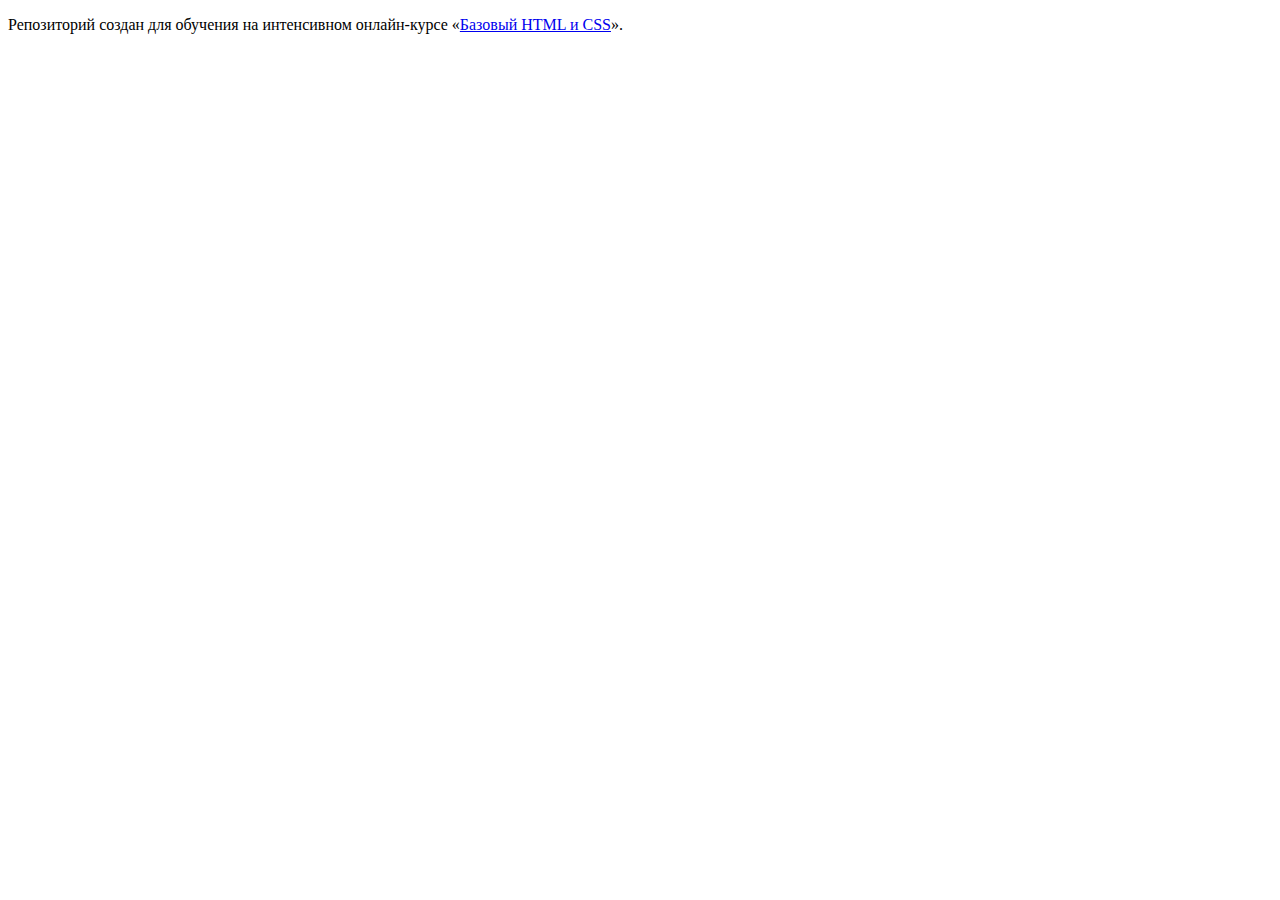
==== index.html @ 94be3153 ":hatching_chick:" ====
<!DOCTYPE html>
<html lang="ru">
  <head>
    <meta charset="utf-8">
    <title>HTML Academy: Барбершоп</title>
  </head>
  <body>

    <p>Репозиторий создан для обучения на интенсивном онлайн‑курсе «<a href="https://htmlacademy.ru/intensive">Базовый HTML и CSS</a>».</p>

  </body>
</html>
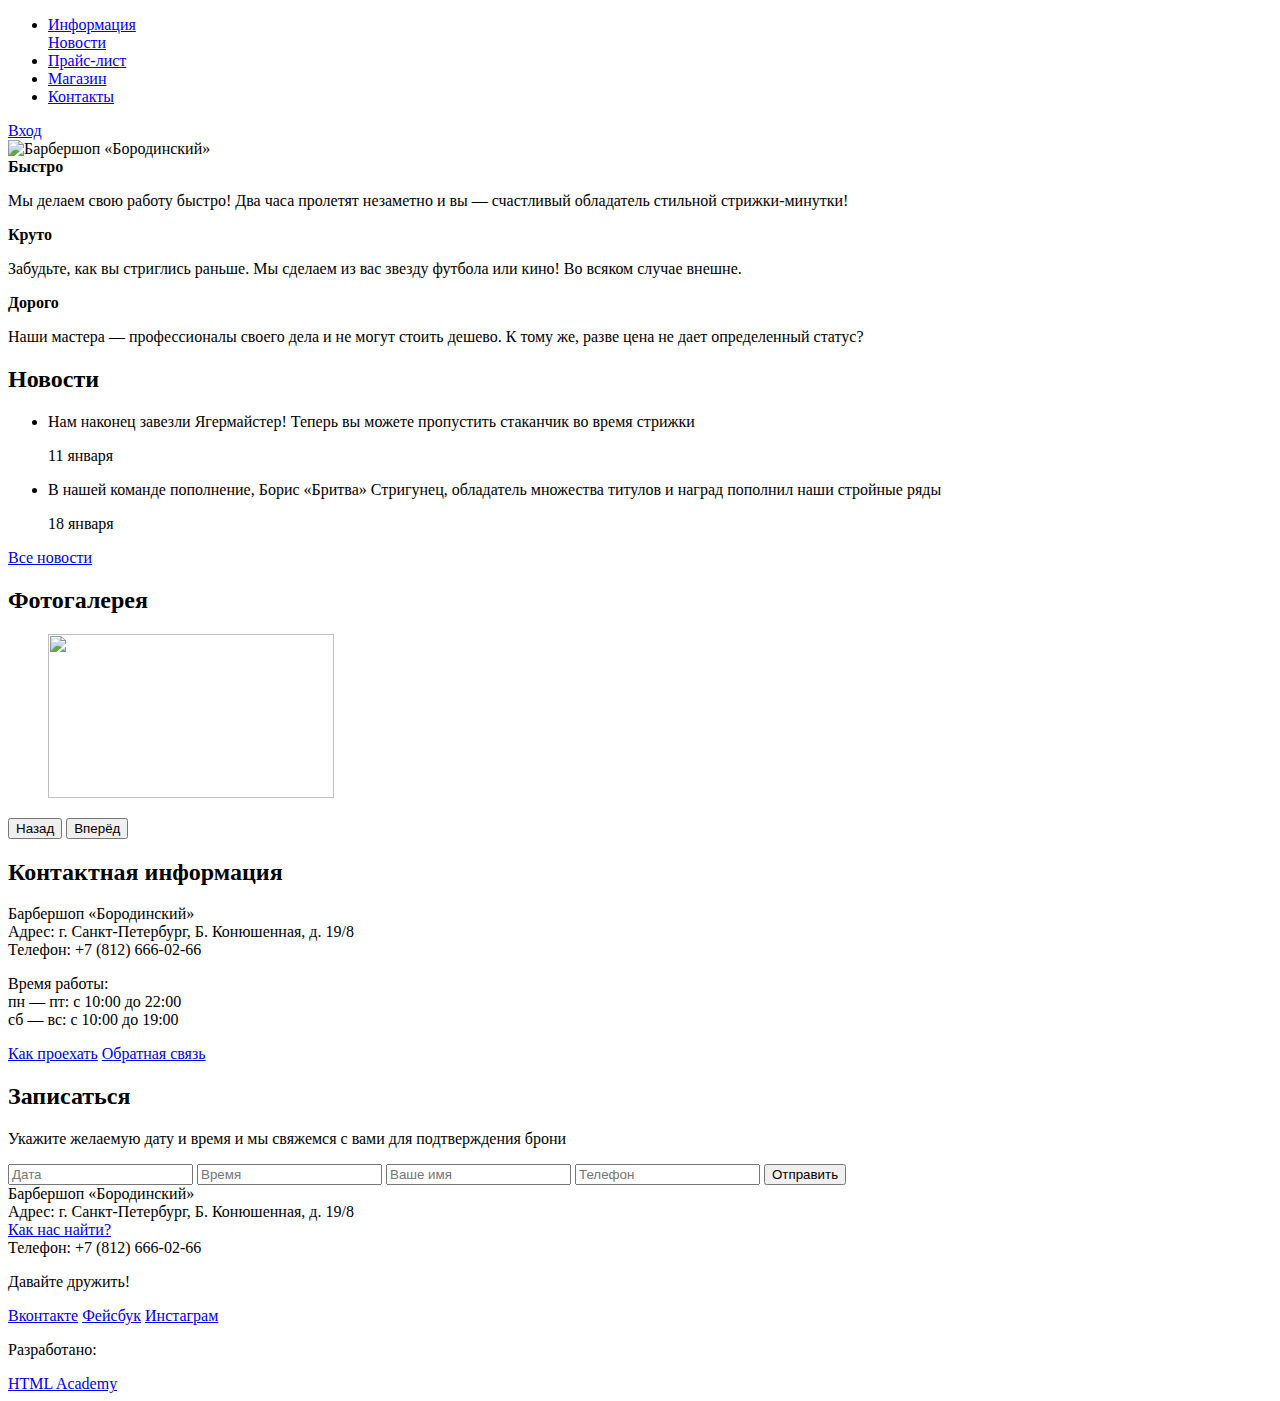
==== commit 64506421: "HTML-разметка" ====
--- a/index.html
+++ b/index.html
@@ -2,11 +2,126 @@
 <html lang="ru">
   <head>
     <meta charset="utf-8">
-    <title>HTML Academy: Барбершоп</title>
+    <title>Барбершоп «Бородинский»</title>
   </head>
   <body>
-
-    <p>Репозиторий создан для обучения на интенсивном онлайн‑курсе «<a href="https://htmlacademy.ru/intensive">Базовый HTML и CSS</a>».</p>
-
+    <header class="main-header">
+      <div class="container">
+        <nav class="main-navigation">
+          <ul>
+            <li>
+              <a href="#">Информация</a>
+            </li>
+              <a href="#">Новости</a>
+            </li>
+            <li>
+              <a href="#">Прайс-лист</a>
+            </li>
+            <li>
+              <a href="#">Магазин</a>
+            </li>
+            <li>
+              <a href="#">Контакты</a>
+            </li>
+          </ul>
+        </nav>
+        <div class="user-block">
+          <a class="login" href="#">Вход</a>
+        </div>
+      </div>
+    </header>
+    <main class="container">
+      <div class="index-logo">
+        <img src="img/index-logo.png" width="368" height="204" alt="Барбершоп «Бородинский»">
+      </div>
+      <section class="features">
+        <div class="features-item">
+          <b class="features-name">Быстро</b>
+          <p>Мы делаем свою работу быстро! Два часа пролетят незаметно и вы — счастливый обладатель стильной стрижки-минутки!</p>
+        </div>
+        <div class="features-item">
+          <b class="features-name">Круто</b>
+          <p>Забудьте, как вы стриглись раньше. Мы сделаем из вас звезду футбола или кино! Во всяком случае внешне.</p>
+        </div>
+        <div class="features-item">
+          <b class="features-name">Дорого</b>
+          <p>Наши мастера — профессионалы своего дела и не могут стоить дешево. К тому же, разве цена не дает определенный статус?</p>
+        </div>
+      </section>
+      <div class="index-content">
+        <div class="index-content-left">
+          <h2 class="index-content-title">Новости</h2>
+          <ul class="news-preview">
+            <li>
+              <p>Нам наконец завезли Ягермайстер! Теперь вы можете пропустить стаканчик во время стрижки</p>
+              <time datetime="2016-01-11">11 января</time>
+            </li>
+            <li>
+              <p>В нашей команде пополнение, Борис «Бритва» Стригунец, обладатель множества титулов и наград пополнил наши стройные ряды</p>
+              <time datetime="2016-01-18">18 января</time>
+            </li>
+          </ul>
+          <a class="btn" href="#">Все новости</a>
+        </div>
+        <div class="index-content-right">
+          <h2 class="index-content-title">Фотогалерея</h2>
+          <div class="gallery">
+            <figure class="gallery-content">
+              <img src="img/photo-1.jpg" width="286" height="164" alt="">
+            </figure>
+            <button class="btn gallery-prev">Назад</button>
+            <button class="btn gallery-next">Вперёд</button>
+          </div>
+        </div>
+      </div>
+      <div class="index-content">
+        <div class="index-content-left">
+          <h2 class="index-content-title">Контактная информация</h2>
+          <p>
+            Барбершоп «Бородинский»<br>
+            Адрес: г. Санкт-Петербург, Б. Конюшенная, д. 19/8<br>
+            Телефон: +7 (812) 666-02-66
+          </p>
+          <p>
+            Время работы:<br>
+            пн — пт: с 10:00 до 22:00<br>
+            сб — вс: с 10:00 до 19:00
+          </p>
+          <a class="btn" href="#">Как проехать</a>
+          <a class="btn" href="#">Обратная связь</a>
+        </div>
+        <div class="index-content-right">
+          <h2 class="index-content-title">Записаться</h2>
+          <p>Укажите желаемую дату и время и мы свяжемся с вами для подтверждения брони</p>
+          <form class="appointment-form" action="https://echo.htmlacademy.ru" method="post">
+            <input type="text" name="date" value="" placeholder="Дата">
+            <input type="text" name="time" value="" placeholder="Время">
+            <input type="text" name="name" value="" placeholder="Ваше имя">
+            <input type="tel" name="phone" value="" placeholder="Телефон">
+            <button class="btn" type="submit">Отправить</button>
+          </form>
+        </div>
+      </div>
+    </main>
+    <footer class="main-footer">
+      <div class="container">
+        <section class="footer-contacts">
+          Барбершоп «Бородинский»<br>
+          Адрес: г. Санкт-Петербург, Б. Конюшенная, д. 19/8<br>
+          <a href="#">Как нас найти?</a><br>
+          Телефон: +7 (812) 666-02-66
+        </section>
+        <section class="footer-social">
+          <p>Давайте дружить!</p>
+          <a class="social-btn social-btn-vk" href="#">Вконтакте</a>
+          <a class="social-btn social-btn-fb" href="#">Фейсбук</a>
+          <a class="social-btn social-btn-inst" href="#">Инстаграм</a>
+        </section>
+        <section class="footer-copyright">
+          <p>Разработано:</p>
+          <a class="btn" href="https://htmlacademy.ru">HTML Academy</a>
+        </section>
+      </div>
+    </footer>
   </body>
 </html>
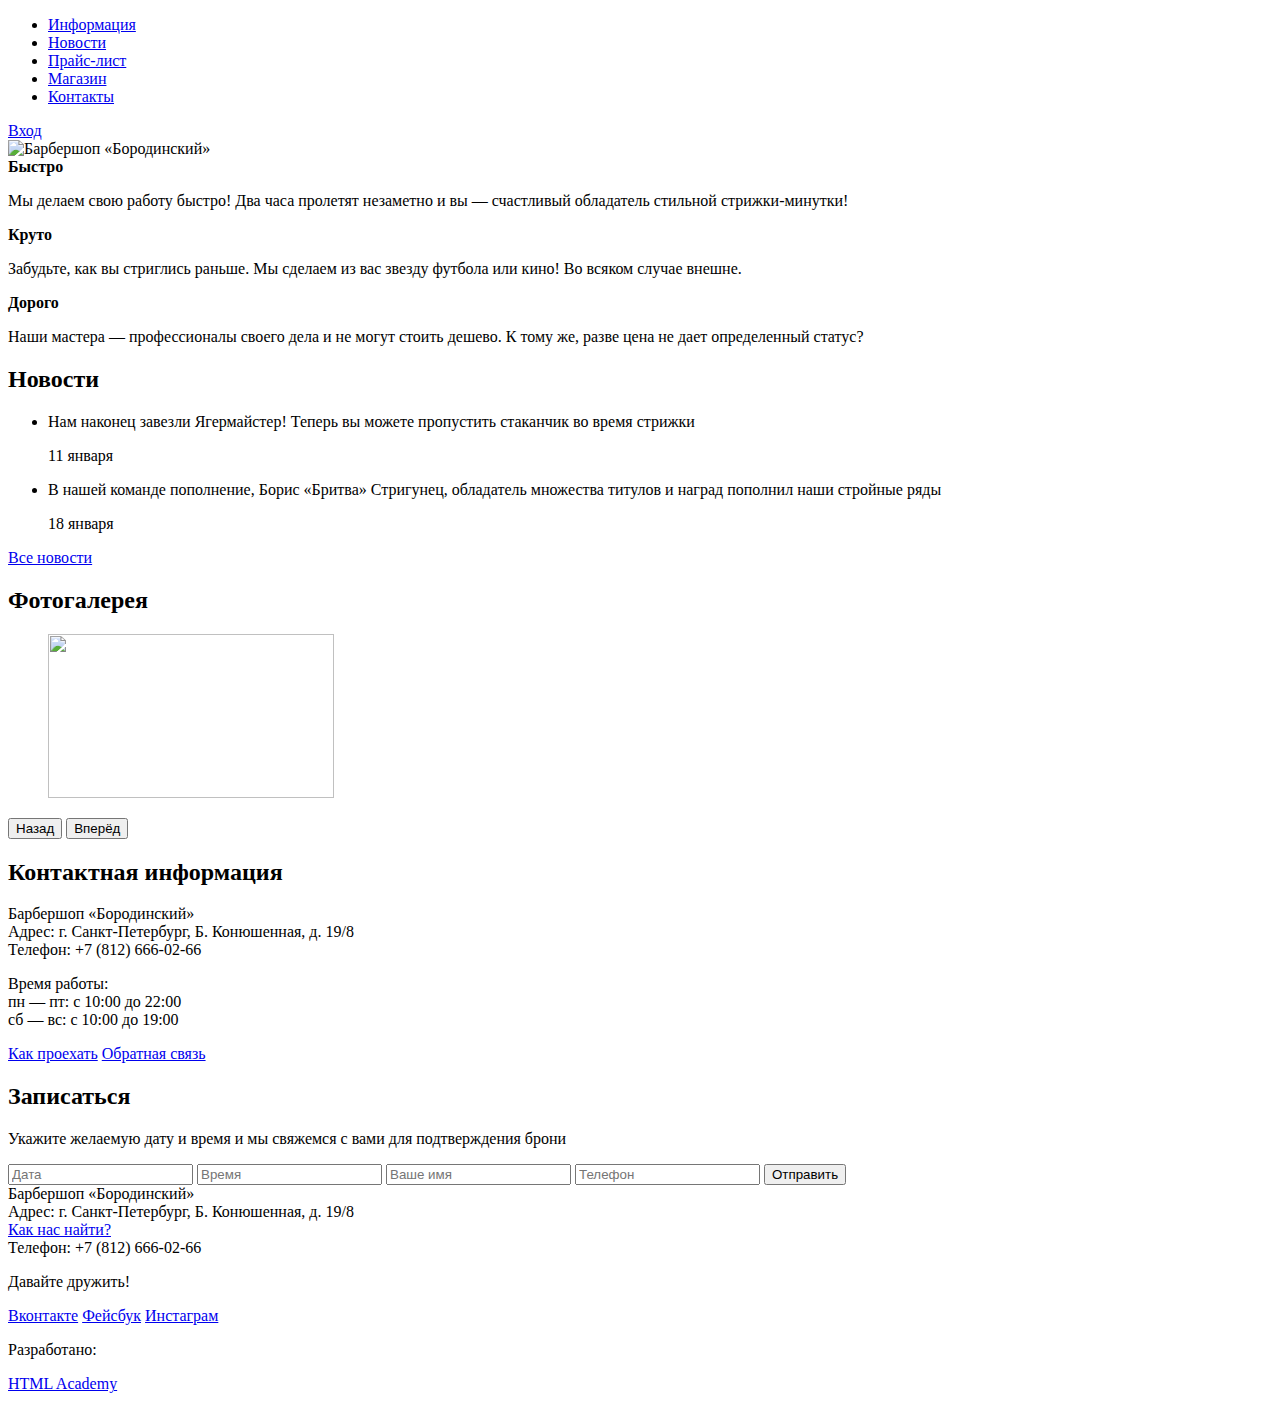
==== commit 64ebd7ae: "Непонятно, что такое, почему-то в предыдущий не попало" ====
--- a/index.html
+++ b/index.html
@@ -12,6 +12,7 @@
             <li>
               <a href="#">Информация</a>
             </li>
+            <li>
               <a href="#">Новости</a>
             </li>
             <li>
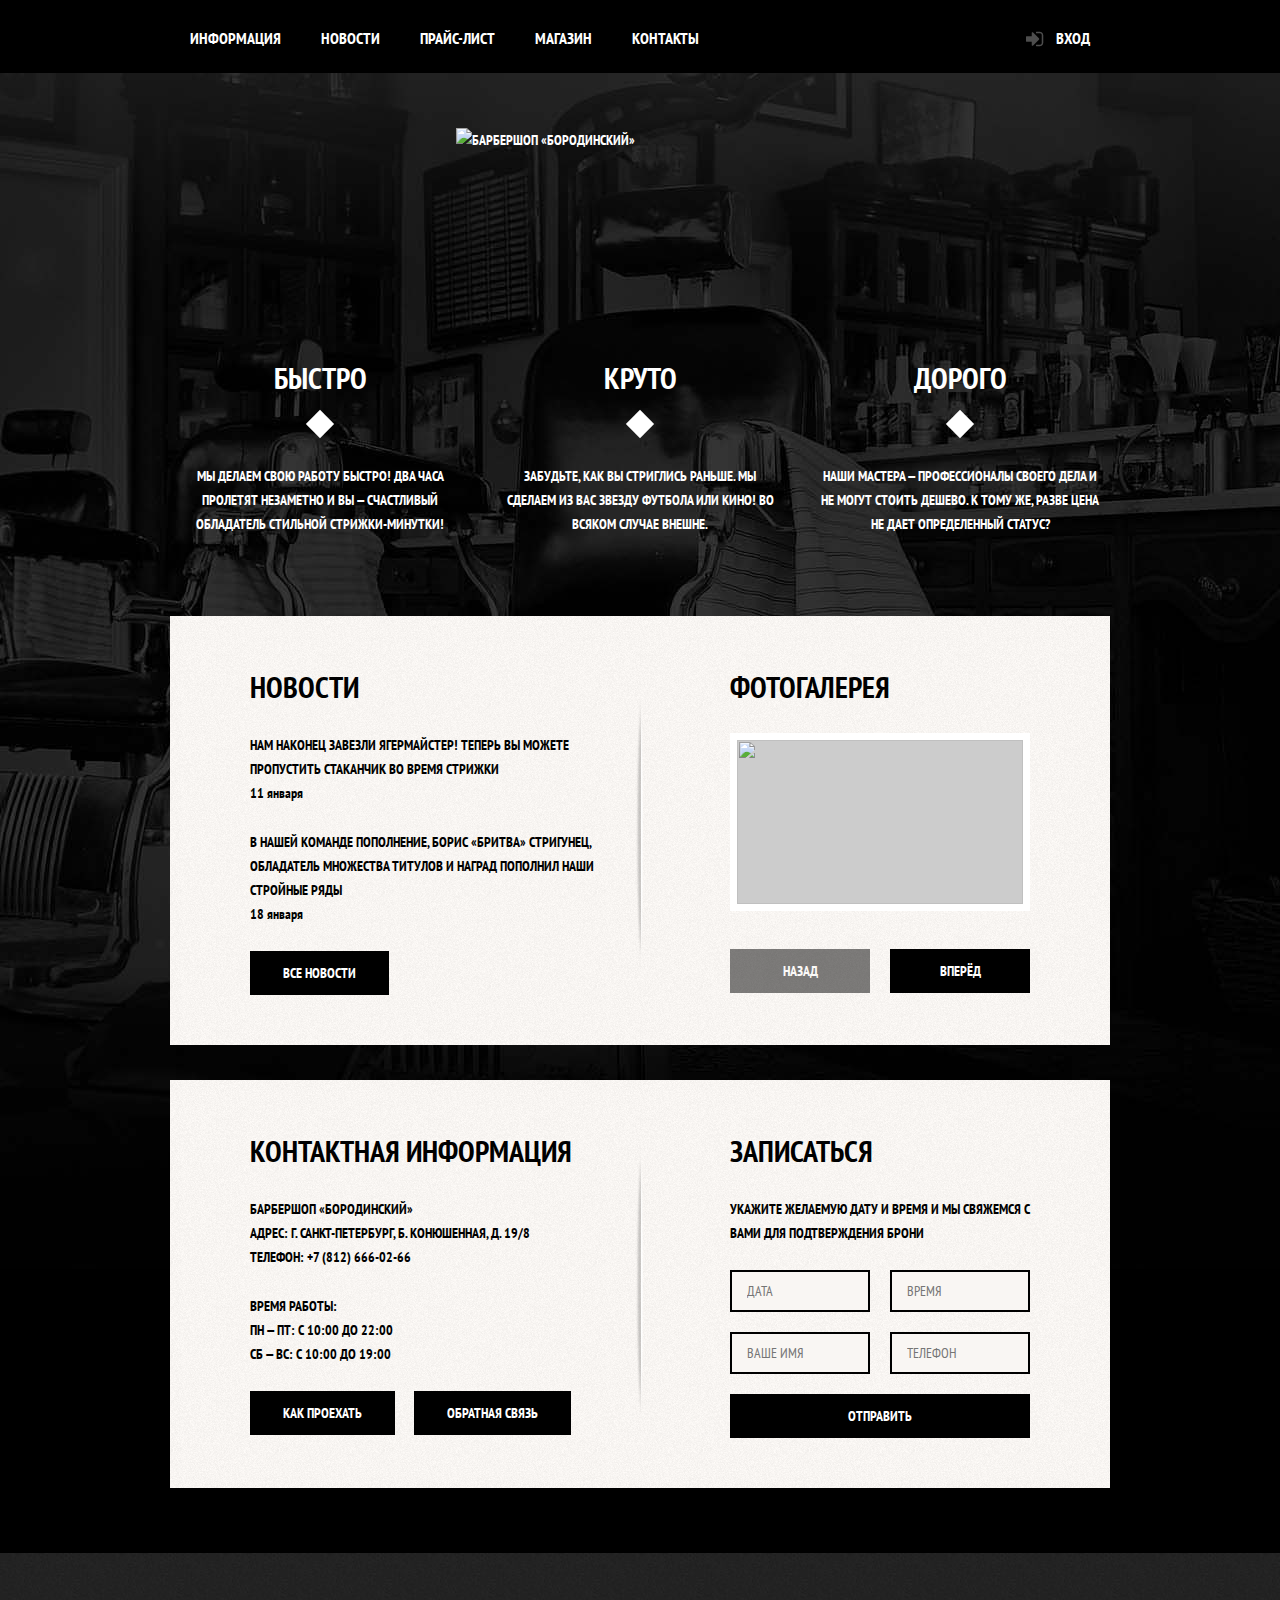
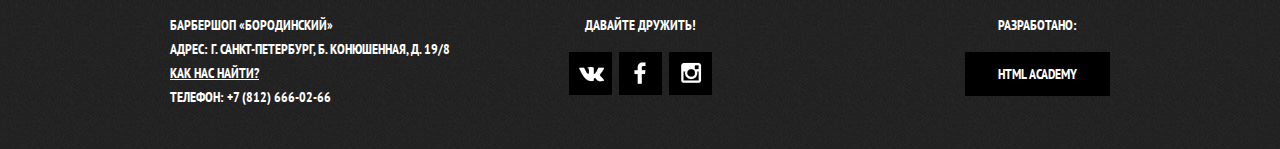
==== commit edaba366: "Добавлены модальное окно и карта" ====
--- a/index.html
+++ b/index.html
@@ -3,10 +3,13 @@
   <head>
     <meta charset="utf-8">
     <title>Барбершоп «Бородинский»</title>
+    <link rel="stylesheet" href="https://fonts.googleapis.com/css?family=PT+Sans+Narrow:400,700&amp;subset=latin,cyrillic">
+    <link rel="stylesheet" href="css/normalize.css">
+    <link rel="stylesheet" href="css/style.css">
   </head>
   <body>
     <header class="main-header">
-      <div class="container">
+      <div class="container clearfix">
         <nav class="main-navigation">
           <ul>
             <li>
@@ -35,30 +38,30 @@
       <div class="index-logo">
         <img src="img/index-logo.png" width="368" height="204" alt="Барбершоп «Бородинский»">
       </div>
-      <section class="features">
+      <section class="features clearfix">
         <div class="features-item">
           <b class="features-name">Быстро</b>
-          <p>Мы делаем свою работу быстро! Два часа пролетят незаметно и вы — счастливый обладатель стильной стрижки-минутки!</p>
+          <p>Мы делаем свою работу быстро! Два часа пролетят незаметно и вы — счастливый обладатель стильной стрижки-минутки!</p>
         </div>
         <div class="features-item">
           <b class="features-name">Круто</b>
-          <p>Забудьте, как вы стриглись раньше. Мы сделаем из вас звезду футбола или кино! Во всяком случае внешне.</p>
+          <p>Забудьте, как вы стриглись раньше. Мы сделаем из вас звезду футбола или кино! Во всяком случае внешне.</p>
         </div>
         <div class="features-item">
           <b class="features-name">Дорого</b>
-          <p>Наши мастера — профессионалы своего дела и не могут стоить дешево. К тому же, разве цена не дает определенный статус?</p>
+          <p>Наши мастера — профессионалы своего дела и не могут стоить дешево. К тому же, разве цена не дает определенный статус?</p>
         </div>
       </section>
-      <div class="index-content">
+      <div class="index-content clearfix">
         <div class="index-content-left">
           <h2 class="index-content-title">Новости</h2>
           <ul class="news-preview">
             <li>
-              <p>Нам наконец завезли Ягермайстер! Теперь вы можете пропустить стаканчик во время стрижки</p>
+              <p>Нам наконец завезли Ягермайстер! Теперь вы можете пропустить стаканчик во время стрижки</p>
               <time datetime="2016-01-11">11 января</time>
             </li>
             <li>
-              <p>В нашей команде пополнение, Борис «Бритва» Стригунец, обладатель множества титулов и наград пополнил наши стройные ряды</p>
+              <p>В нашей команде пополнение, Борис «Бритва» Стригунец, обладатель множества титулов и наград пополнил наши стройные ряды</p>
               <time datetime="2016-01-18">18 января</time>
             </li>
           </ul>
@@ -70,30 +73,30 @@
             <figure class="gallery-content">
               <img src="img/photo-1.jpg" width="286" height="164" alt="">
             </figure>
-            <button class="btn gallery-prev">Назад</button>
+            <button class="btn gallery-prev" disabled>Назад</button>
             <button class="btn gallery-next">Вперёд</button>
           </div>
         </div>
       </div>
-      <div class="index-content">
+      <div class="index-content clearfix">
         <div class="index-content-left">
           <h2 class="index-content-title">Контактная информация</h2>
           <p>
             Барбершоп «Бородинский»<br>
-            Адрес: г. Санкт-Петербург, Б. Конюшенная, д. 19/8<br>
+            Адрес: г. Санкт-Петербург, Б. Конюшенная, д. 19/8<br>
             Телефон: +7 (812) 666-02-66
           </p>
           <p>
             Время работы:<br>
-            пн — пт: с 10:00 до 22:00<br>
-            сб — вс: с 10:00 до 19:00
+            пн — пт: с 10:00 до 22:00<br>
+            сб — вс: с 10:00 до 19:00
           </p>
-          <a class="btn" href="#">Как проехать</a>
+          <a class="btn js-open-map" href="#">Как проехать</a>
           <a class="btn" href="#">Обратная связь</a>
         </div>
         <div class="index-content-right">
           <h2 class="index-content-title">Записаться</h2>
-          <p>Укажите желаемую дату и время и мы свяжемся с вами для подтверждения брони</p>
+          <p>Укажите желаемую дату и время и мы свяжемся с вами для подтверждения брони</p>
           <form class="appointment-form" action="https://echo.htmlacademy.ru" method="post">
             <input type="text" name="date" value="" placeholder="Дата">
             <input type="text" name="time" value="" placeholder="Время">
@@ -105,10 +108,10 @@
       </div>
     </main>
     <footer class="main-footer">
-      <div class="container">
+      <div class="container clearfix">
         <section class="footer-contacts">
           Барбершоп «Бородинский»<br>
-          Адрес: г. Санкт-Петербург, Б. Конюшенная, д. 19/8<br>
+          Адрес: г. Санкт-Петербург, Б. Конюшенная, д. 19/8<br>
           <a href="#">Как нас найти?</a><br>
           Телефон: +7 (812) 666-02-66
         </section>
@@ -124,5 +127,26 @@
         </section>
       </div>
     </footer>
+    <div class="modal-content">
+      <button class="modal-content-close" type="button" title="Закрыть">Закрыть</button>
+      <h2 class="modal-content-title">Личный кабинет</h2>
+      <p>Введите свой логин и пароль.</p>
+      <form class="login-form" action="https://echo.htmlacademy.ru" method="post">
+        <input class="icon-user" type="text" name="login" placeholder="Логин">
+        <input class="icon-password" type="password"  name="password" placeholder="Пароль">
+        <label class="login-checkbox">
+          <input type="checkbox" name="remember">
+          <span class="checkbox-indicator"></span>
+          Запомните меня
+        </label>
+        <a class="restore" href="#">Я забыл пароль!</a>
+        <button class="btn" type="submit">Войти</button>
+      </form>
+    </div>
+    <div class="modal-content-map">
+      <button class="modal-content-close" type="button" title="Закрыть">Закрыть</button>
+      <div id="yandex-map"></div>
+    </div>
+    <script src="js/script.js"></script>
   </body>
 </html>
--- a/css/style.css
+++ b/css/style.css
@@ -0,0 +1,982 @@
+
+/*  background: url("../img/barbershop-item.png") no-repeat 50% 0;
+  background-size: 1200px auto; */
+  /*  background: url("../img/_barbershop-shop.png") no-repeat 50% 0;
+    background-size: 1200px auto; */
+
+/*Sprite!!!!!!!!!!!!!!!!!!!!!!!!!!!!!!!!!!!!!!!!!!*/
+
+.sprite {
+    background-image: url(spritesheet.png);
+    background-repeat: no-repeat;
+    display: block;
+}
+
+.sprite--icon-login {
+    width: 18px;
+    height: 16px;
+    background-position: -10px -10px;
+}
+
+.sprite-Locked {
+    width: 15px;
+    height: 17px;
+    background-position: -10px -46px;
+}
+
+.sprite-User-copy-2 {
+    width: 15px;
+    height: 15px;
+    background-position: -10px -83px;
+}
+
+.sprite-f {
+    width: 12px;
+    height: 22px;
+    background-position: -10px -118px;
+}
+
+.sprite-f-black {
+    width: 12px;
+    height: 22px;
+    background-position: -10px -160px;
+}
+
+.sprite-inst {
+    width: 21px;
+    height: 21px;
+    background-position: -10px -202px;
+}
+
+.sprite-inst-black {
+    width: 21px;
+    height: 21px;
+    background-position: -10px -243px;
+}
+
+.sprite-v {
+    width: 25px;
+    height: 16px;
+    background-position: -10px -284px;
+}
+
+.sprite-v-black {
+    width: 25px;
+    height: 16px;
+    background-position: -10px -320px;
+}
+
+
+/*!!!!!!!!!!!!!!!!!!!!!!!!!!!!!!!!!!!!!!!!!!!!!!!!!!*/
+body {
+  margin: 0;
+  min-width: 960px;
+
+  font-weight: 700;
+  font-size: 14px;
+  line-height: 24px;
+  font-family: "PT Sans Narrow", "Arial", sans-serif;
+  color: #ffffff;
+  text-transform: uppercase;
+  background-size: 1200px auto;
+  background: #000000 url("../img/body-bg.jpg") no-repeat center top;
+}
+
+.second-page {
+  background: url("../img/pattern-white.png") repeat 0 0;
+}
+
+.clearfix::after {
+  content: "";
+  display: table;
+  clear: both;
+}
+
+.container {
+  width: 940px;
+  margin: 0 auto;
+  padding: 0 10px;
+}
+
+.main-header {
+  margin-bottom: 55px;
+  padding-top: 3px;
+  color: #ffffff;
+  background-color: #000000;
+}
+
+.main-navigation {
+  float: left;
+  width: 780px;
+}
+
+.main-navigation ul {
+  margin: 0;
+  padding: 0;
+  list-style: none;
+  font-size: 0;
+}
+
+.main-navigation li {
+  display: inline-block;
+  font-size: 16px;
+  line-height: 20px;
+  vertical-align: top;
+}
+
+.main-navigation a {
+  display: block;
+  padding: 25px 20px;
+  color: #ffffff;
+  text-decoration: none;
+}
+
+.main-navigation .logo {
+  padding-bottom: 17px;
+}
+
+.active a {
+  padding: 25px 0 21px 0;
+  margin: 0 20px;
+  border-bottom: 4px solid #ffffff;
+}
+
+.main-navigation a:hover:not(.logo),
+.main-navigation .active:hover {
+  background: #242424;
+}
+
+.user-block {
+  float: right;
+  max-width: 140px;
+}
+
+.login {
+  position: relative;
+  display: inline-block;
+  padding: 25px 20px;
+  padding-left: 50px;
+  font-size: 16px;
+  line-height: 20px;
+  vertical-align: top;
+  color: #ffffff;
+  text-decoration: none;
+}
+
+.login:hover {
+  background-color: #242424;
+}
+
+.login::before {
+  content: "";
+  position: absolute;
+  top: 28px;
+  left: 20px;
+  width: 18px;
+  height: 18px;
+  background: transparent url("../img/sprite.png") no-repeat;
+  background-position: -10px -10px;
+  opacity: 0.3;
+}
+
+.login:hover::before {
+  opacity: 1;
+}
+
+.index-logo {
+  width: 368px;
+  height: 204px;
+  margin: 0 auto;
+  margin-bottom: 25px;
+}
+
+.index-logo img {
+  width: 368px;
+  height: 204px;
+}
+
+.features {
+  margin-bottom: 80px;
+}
+
+.features-item {
+  float: left;
+  width: 300px;
+  margin-right: 20px;
+  text-align: center;
+}
+
+.features-item:last-child {
+  margin-right: 0;
+}
+
+.features-name {
+  position: relative;
+  display: block;
+  margin-bottom: 30px;
+  padding-bottom: 35px;
+  font-size: 30px;
+  line-height: 42px;
+}
+
+.features-item p {
+  margin: 10px;
+  margin-bottom: 0;
+}
+
+.features-name::after {
+  content: "";
+  position: absolute;
+  bottom: 0;
+  left: 50%;
+
+  display: block;
+  width: 20px;
+  height: 20px;
+  margin-left: -10px;
+
+  background-color: #ffffff;
+  transform: rotate(45deg);
+}
+
+.index-content {
+  margin-bottom: 35px;
+  padding: 50px 80px;
+  color: #000000;
+  background: url("../img/index-content-shadow.png") no-repeat center,
+  #f8f5f2 url("../img/pattern-white.png");
+}
+
+.index-content-left {
+  float: left;
+  width: 380px;
+}
+
+.index-content-right {
+  float: right;
+  width: 300px;
+}
+
+.index-content-title {
+  margin: 0;
+  margin-bottom: 25px;
+
+  font-size: 30px;
+  line-height: 42px;
+}
+
+.index-content p {
+  margin: 0;
+  margin-bottom: 25px;
+}
+
+.news-preview {
+  margin: 0;
+  padding: 0;
+  padding-right: 35px;
+
+  list-style: none;
+}
+
+.news-preview li {
+  margin-bottom: 25px;
+}
+
+.news-preview p {
+  margin-bottom: 0;
+}
+
+.news-preview time {
+  text-transform: none;
+}
+
+.btn {
+  display: inline-block;
+  margin-right: 16px;
+  padding: 10px 33px;
+  font-weight: 700;
+  font-size: 14px;
+  line-height: 24px;
+  font-family: "PT Sans Narrow", "Arial", sans-serif;
+  vertical-align: top;
+  text-align: center;
+  color: #ffffff;
+  text-transform: uppercase;
+  text-decoration: none;
+  background-color: #000000;
+  border: none;
+  outline: none;
+  cursor: pointer;
+}
+
+.btn:hover,
+.btn:active {
+  background-color: #663d15;
+}
+
+.btn.disabled,
+.btn:disabled {
+  cursor: default;
+  opacity: 0.5;
+}
+
+.btn.disabled:hover,
+.btn:disabled:hover {
+  background-color: #000000;
+}
+
+.gallery {
+  position: relative;
+
+  height: 260px;
+}
+
+.gallery-content {
+  height: 164px;
+  margin: 0;
+  background-color: #cccccc;
+  border: 7px solid #ffffff;
+}
+
+.gallery-content img {
+  width: 286px;
+  height: 164px;
+}
+
+.gallery .btn {
+  position: absolute;
+  bottom: 0;
+  width: 140px;
+  margin: 0;
+}
+
+.gallery-prev {
+  left: 0;
+}
+
+.gallery-next {
+  right: 0;
+}
+
+.appointment-form input {
+  float: left;
+  width: 106px;
+  margin-right: 20px;
+  margin-bottom: 20px;
+  padding: 7px 15px;
+  font-size: 14px;
+  line-height: 24px;
+  font-family: "PT Sans Narrow", "Arial", sans-serif;
+  color: #000000;
+  text-transform: uppercase;
+  background-color: #f9f6f3;
+  border: 2px solid #000000;
+  outline: none;
+}
+
+.appointment-form input:focus {
+  border: 2px solid #663d15;
+}
+
+.appointment-form input:nth-child(2n) {
+  margin-right: 0;
+}
+
+.appointment-form .btn {
+  clear: both;
+  width: 100%;
+}
+
+.main-footer {
+  margin-top: 65px;
+  padding-top: 60px;
+  padding-bottom: 40px;
+  color: #ffffff;
+  background: #252525 url("../img/pattern-black.jpg");
+}
+
+.second-page .main-footer {
+  box-shadow: inset 0 10px 30px 0 #000000;
+}
+
+.footer-contacts {
+  float: left;
+  width: 320px;
+  margin-right: 60px;
+}
+
+.footer-contacts a {
+  color: #ffffff;
+}
+
+.footer-contacts a:hover {
+  text-decoration: none;
+}
+
+.footer-social {
+  float: left;
+  width: 180px;
+  text-align: center;
+}
+
+.footer-copyright {
+  float: right;
+  max-width: 180px;
+}
+
+.footer-social p {
+  margin: 0;
+  margin-bottom: 15px;
+}
+
+.social-btn {
+  display: inline-block;
+  width: 43px;
+  height: 43px;
+  margin: 0 2px;
+  font-size: 0;
+  vertical-align: top;
+  text-decoration: none;
+  background: #000000 url("../img/sprite.png") no-repeat center;
+  transition:
+    background-position 0.5s,
+    background-color 0.5s;
+}
+
+.social-btn:hover {
+  background-color: #ffffff;
+}
+
+.social-btn-vk {
+  background-position: 0 -270px;
+}
+
+.social-btn-fb {
+  background-position: 5px -108px;
+}
+
+.social-btn-inst {
+  background-position: 2px -192px;
+}
+
+.social-btn-vk:hover {
+  background-position: 0 -307px;
+}
+
+.social-btn-fb:hover {
+  background-position: 5px -150px;
+}
+
+.social-btn-inst:hover {
+  background-position: 2px -233px;
+}
+
+.footer-copyright p {
+  margin: 0;
+  margin-bottom: 15px;
+  text-align: center;
+}
+
+.footer-copyright .btn {
+  margin-right: 0;
+}
+
+.footer-copyright .btn:hover {
+  color: #000000;
+  background-color: #ffffff;
+}
+
+/*!!!!!!!!!!!!!!!!!!!Страница barbershop-shop.html!!!!!!!!!!!!!!!!!!!!!*/
+
+.main-title {
+  margin-top: 0;
+  margin-bottom: 22px;
+  font-size: 30px;
+  line-height: 30px;
+  color: #000000;
+  font-weight: bold;
+  font-family: "PT Sans Narrow", Arial, Helvetica, sans-serif;
+}
+
+.breadcrumbs{
+  margin-bottom: 40px;
+  padding: 0;
+  font-size: 0;
+}
+
+.breadcrumbs li {
+  position: relative;
+  display: inline-block;
+  margin-right: 40px;
+  list-style: none;
+  font-size: 14px;
+  line-height: 24px;
+  color: #aba9a7;
+}
+
+.breadcrumbs li:not(:last-child)::after {
+  content: "";
+  display: block;
+  position: absolute;
+  top: 7px;
+  right: -23px;
+  width: 8px;
+  height: 8px;
+  background-color: #000000;
+  transform: rotate(45deg);
+}
+
+.breadcrumbs a {
+  color: #000000;
+  text-decoration: none;
+}
+
+.shop-content-left {
+  width: 220px;
+  float: left;
+}
+
+.filter {
+  margin-top: 30px;
+  margin-bottom: 48px;
+  padding: 0;
+  font-size: 14px;
+  line-height: 24px;
+  color: #000000;
+}
+
+.filter li {
+  position: relative;
+  margin-bottom: 13px;
+  padding-left: 43px;
+  padding-right: 10px;
+  list-style: none;
+}
+
+.filter input {
+  position: absolute;
+  left: 0;
+}
+
+.view {
+  padding-left: 29px;
+  padding-right: 29px;
+}
+
+.shop-content-right {
+  width: 700px;
+  float: right;
+  padding-top: 8px;
+}
+
+.mini-title {
+  margin: 0;
+  padding: 0;
+  font-size: 24px;
+  line-height: 27px;
+  color: #000000;
+  font-weight: bold;
+  font-family: "PT Sans Narrow", Arial, Helvetica, sans-serif;
+}
+
+.products {
+  margin-bottom: 25px;
+  font-size: 0;
+}
+
+.item {
+  display: inline-block;
+  vertical-align: top;
+  width: 220px;
+  margin-right: 20px;
+  margin-bottom: 20px;
+
+  font-size: 14px;
+  box-shadow: 0 0 15px 0 rgba(0, 1, 1, 0.2);
+  background-color: #ffffff;
+}
+
+.item:nth-child(3n) {
+  margin-right: 0;
+}
+
+.item img {
+  display: block;
+}
+
+.item p {
+  margin-bottom: 12px;
+  margin-top: 12px;
+  padding-left: 16px;
+  padding-right: 16px;
+  font-size: 14px;
+  line-height: 18px;
+}
+
+.product-name {
+  color: #000000;
+  text-decoration: none;
+  text-transform: none;
+}
+
+.buy {
+  width: 187px;
+  margin-left: 16px;
+  margin-right: 16px;
+  margin-bottom: 16px;
+}
+
+.price {
+  float: left;
+  width: 109px;
+  padding: 10px 0;
+  text-align: center;
+  font-size: 14px;
+  line-height: 24px;
+  color: #000000;
+  background-color: #e5e5e5;
+}
+
+.buy .btn {
+  float: right;
+  margin: 0;
+  padding: 10px 17px;
+}
+
+.pages {
+  padding: 0;
+  margin: 0;
+}
+
+.page {
+  float: left;
+  width: 44px;
+  margin-right: 6px;
+  list-style: none;
+  text-align: center;
+  background-color: #000000;
+}
+
+.page a {
+    display: block;
+    height: 24px;
+    width: 44px;
+    padding: 10px 0;
+    color: #ffffff;
+    font-size: 14px;
+    line-height: 24px;
+    text-decoration: none;
+}
+
+.active-page {
+  color: #000000;
+  padding: 10px 0;
+  font-size: 14px;
+  line-height: 24px;
+  background-color: #ffffff;
+}
+
+/*!!!!!!!!!!!!!!!!!!!!!barbershop-item.html!!!!!!!!!!!!!!!!*/
+
+.photos {
+  float: left;
+  width: 460px;
+  padding-top: 8px;
+}
+
+.photo {
+  display: block;
+  box-shadow: 0 0 15px 0 rgba(0, 1, 1, 0.2);
+}
+
+.mini {
+  float: left;
+  max-width: 140px;
+  margin-top: 21px;
+  margin-right: 20px;
+}
+
+.mini:nth-child(3n) {
+  margin-right: 0;
+}
+
+.description {
+  float: right;
+  width: 390px;
+  padding-top: 8px;
+}
+
+.product-info {
+  margin-bottom: 63px;
+}
+
+.availability {
+padding-top: 19px;
+margin-bottom: 28px;
+}
+
+.description .left {
+  float: left;
+  padding: 0;
+  margin: 0;
+  color: #000000;
+}
+
+.description .right {
+  float: right;
+  padding: 0;
+  padding-right: 10px;
+  margin: 0;
+  color: #aeaeae;
+}
+
+.product-info > p {
+  margin-bottom: 36px;
+  color: #000000;
+}
+
+.product-info .buy {
+  margin: 0;
+}
+
+.set {
+  margin-top: 28px;
+  list-style: none;
+  padding-left: 20px;
+  color: #000000;
+}
+
+.set li {
+  position: relative;
+}
+
+.set li::before {
+  content: "";
+  display: block;
+  position: absolute;
+  top: 7px;
+  left: -17px;
+  width: 8px;
+  height: 8px;
+  transform: rotate(45deg);
+  background-color: #000000;
+}
+
+/*!!!!!!!!!!!!!!!!!!!!!!!!!!!!!!popup!!!!!!!!!!!!!!!!!!!!!!!*/
+
+@keyframes bounce {
+  0%   {
+    transform: translateY(-2000px);
+  }
+  70%  {
+    transform: translateY(30px);
+  }
+  90%  {
+    transform: translateY(-10px);
+  }
+  100% {
+    transform: translateY(0);
+  }
+}
+
+@keyframes shake {
+  0%, 100% {
+    transform: translateX(0);
+  }
+  10%, 30%, 50%, 70%, 90% {
+    transform: translateX(-10px);
+  }
+  20%, 40%, 60%, 80% {
+    transform: translateX(10px);
+  }
+}
+
+.modal-content {
+  position: absolute;
+  top: 120px;
+  left: 50%;
+
+  display: none;
+  width: 300px;
+  margin-left: -230px;
+  padding: 50px 80px;
+
+  color: #000000;
+
+  background: #f8f3f0 url("../img/pattern-white.png");
+  box-shadow: 0 30px 50px rgba(0, 0, 0, 0.7);
+}
+
+.modal-content-map {
+  position: fixed;
+  top: 50%;
+  left: 50%;
+
+  display: none;
+  width: 766px;
+  height: 561px;
+  margin-top: -280px;
+  margin-left: -390px;
+
+  background: #e9e5dc url("../img/map.png");
+  border: 7px solid white;
+  box-shadow: 0 30px 50px rgba(0, 0, 0, 0.7);
+}
+
+.modal-content-show {
+  display: block;
+  animation: bounce 0.6s;
+}
+
+.modal-error {
+  animation: shake 0.6s;
+}
+
+.modal-content-close {
+  position: absolute;
+  top: 0;
+  right: -34px;
+
+  width: 22px;
+  height: 22px;
+
+  font-size: 0;
+
+  background-color: transparent;
+  border: 0;
+  outline: 0;
+  cursor: pointer;
+}
+
+.modal-content-close::before,
+.modal-content-close::after {
+  content: "";
+  position: absolute;
+  top: 10px;
+  left: 2px;
+
+  width: 19px;
+  height: 3px;
+  background-color: #d0d0d0;
+  border-radius: 1px;
+}
+
+.modal-content-close::before {
+  transform: rotate(45deg);
+}
+
+.modal-content-close::after {
+  transform: rotate(-45deg);
+}
+
+.modal-content h2 {
+  margin: 0;
+  margin-bottom: 20px;
+
+  font-size: 30px;
+  line-height: 42px;
+}
+
+.modal-content p {
+  margin: 0;
+  margin-bottom: 14px;
+}
+
+.modal-content .login-form {
+  margin-top: 30px;
+  margin-bottom: 10px;
+}
+
+.login-form input[type="text"],
+.login-form input[type="password"] {
+  width: 236px;
+  margin: 0;
+  margin-bottom: 10px;
+  padding: 10px 20px;
+  padding-right: 40px;
+
+  font-size: 14px;
+  line-height: 24px;
+  font-family: "PT Sans Narrow", "Arial", sans-serif;
+  color: #000000;
+  text-transform: uppercase;
+
+  background-color: #f9f6f3;
+  border: 2px solid #000000;
+  outline: none;
+}
+
+.login-form input:focus {
+  border-color: #663d15;
+}
+
+.login-form input.icon-user {
+  background-image: url("../img/user.png");
+  background-repeat: no-repeat;
+  background-position: 95% 50%;
+}
+
+.login-form input.icon-password {
+  background-image: url("../img/Locked.png");
+  background-repeat: no-repeat;
+  background-position: 95% 50%;
+}
+
+.login-form .restore {
+  float: right;
+
+  color: #000000;
+}
+
+.login-form .btn {
+  width: 100%;
+  margin-top: 15px;
+}
+
+.login-checkbox input[type="checkbox"] {
+  display: none;
+}
+
+.login-checkbox {
+  position: relative;
+
+  padding-left: 30px;
+
+  cursor: pointer;
+}
+
+.login-checkbox:hover {
+  color: #663d15;
+}
+
+.login-checkbox input[type="checkbox"] + .checkbox-indicator {
+  position: absolute;
+  top: -3px;
+  left: 0;
+
+  width: 17px;
+  height: 17px;
+
+  border: 2px solid #000000;
+}
+
+.login-checkbox input[type="checkbox"]:checked + .checkbox-indicator::before,
+.login-checkbox input[type="checkbox"]:checked + .checkbox-indicator::after {
+  content: "";
+  position: absolute;
+  top: 8px;
+  left: 1px;
+
+  width: 15px;
+  height: 2px;
+
+  background-color: #000000;
+}
+
+.login-checkbox input[type="checkbox"]:checked + .checkbox-indicator::before {
+  transform: rotate(45deg);
+}
+
+.login-checkbox input[type="checkbox"]:checked + .checkbox-indicator::after {
+  transform: rotate(-45deg);
+}
